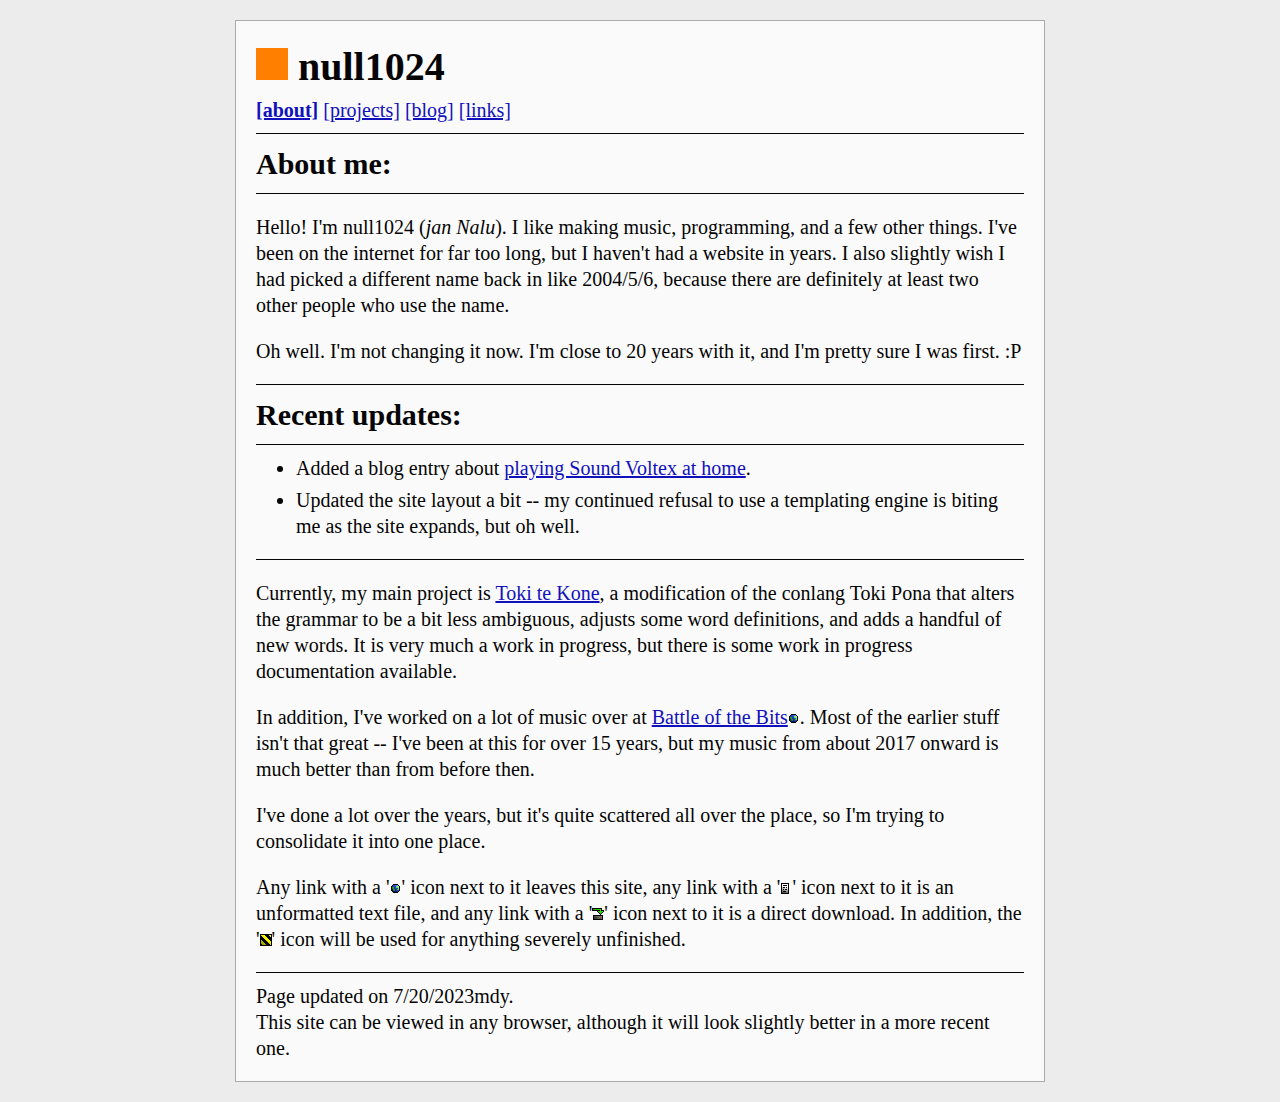
==== index.html @ fa5fdc73 "CSS fixes, blog page update, index page update" ====
<!DOCTYPE html>
<!-- 2023 null1024 -->
<html lang="en">
<head>
<meta charset="utf-8">
<link rel="stylesheet" href="style.css">
<title>[about] | null1024's site</title>
</head>
<body>
<h1><a href="index.html" class="cleanlink"><img src="logo.png" alt="(logo)"> null1024</a></h1>
<!--
remember, if adding to this, you need to change the following other pages that use this bar:
* links, blog, projects
-->
<a href="index.html" class="current_page">[about]</a> <a href="projects.html">[projects]</a> <a href="blog.html">[blog]</a> <a href="links.html">[links]</a>
<hr>
<h2>About me:</h2>
<hr>
<p>Hello! I'm null1024 (<i>jan Nalu</i>). I like making music, programming, and a few other things. I've been on the internet for far too long, but I haven't had a website in years. I also slightly wish I had picked a different name back in like 2004/5/6, because there are definitely at least two other people who use the name.
<p>Oh well. I'm not changing it now. I'm close to 20 years with it, and I'm pretty sure I was first. :P<p>
<hr>
<h2>Recent updates:</h2>
<hr>
<ul>
<li>Added a blog entry about <a href="blogs/0000002-sound-voltex-at-home.html">playing Sound Voltex at home</a>.</li>
<li>Updated the site layout a bit -- my continued refusal to use a templating engine is biting me as the site expands, but oh well.</li>
</ul>
<hr>
<p>Currently, my main project is <a href="toki-te-kone.html">Toki te Kone</a>, a modification of the conlang Toki Pona that alters the grammar to be a bit less ambiguous, adjusts some word definitions, and adds a handful of new words. It is very much a work in progress, but there is some work in progress documentation available.</p>
<p>In addition, I've worked on a lot of music over at <a href="https://battleofthebits.com/barracks/Profile/null1024/">Battle of the Bits<img src="external.png" alt="(external)" width="12" height="12"></a>. Most of the earlier stuff isn't that great -- I've been at this for over 15 years, but my music from about 2017 onward is much better than from before then.</p>
<p>I've done a lot over the years, but it's quite scattered all over the place, so I'm trying to consolidate it into one place.</p>
<p>Any link with a '<img src="external.png" alt="(external)" width="12" height="12">' icon next to it leaves this site, any link with a '<img src="text.png" alt="(text file)" width="12" height="12">' icon next to it is an unformatted text file, and any link with a '<img src="download.png" alt="(download)" width="12" height="12">' icon next to it is a direct download. In addition, the '<img src="construction.png" alt="(under construction)" width="12" height="12">' icon will be used for anything severely unfinished.
<hr>
Page updated on <time datetime="2023-07-20">7/20/2023mdy</time>.<br>
This site can be viewed in any browser, although it will look slightly better in a more recent one.
</body>
</html>
---- style.css ----
/*2023 null1024*/
/*
	colors of note:
	* #ececec - page background color
	* #fafafa - body background color, active link text
	* #040404 - default text color, active link background
	* #11b - link text color
	* #f00 - link hover color
*/

html {
	background-color: #ececec;
}

body {
	width: 60%;
	min-width: 480px;
	margin: 1em auto;
	/*margin-top: 1em;*/
	color: #040404;
	background-color: #fafafa;
	font-size: 1.25em;
	border: 1px solid #aaa;
	padding: 1em;
	/*padding-top: 0;
	border-top:0;*/
	overflow-y: scroll;
	line-height: 1.3;
	/*box-shadow: -4px 4px #d0d0d0 /*dunno*/
}

/* "mobile second", lol */
@media (orientation: portrait) {
	body {
		width: 85%;
		min-width: 0;
		font-size: 2em;
	}
	/*
	TODO: this is a dirty hack that isn't standard, but it does _exactly_ what I need, bleh
	apparently this doesn't work in Firefox?
	*/
	img {
		zoom: 2;
	}
	/*
	the correct form looks something like this, but it doesn't entirely solve the issue
	img { 
		-moz-transform: scale(2);
		-ms-transform: scale(2);
		-o-transform: scale(2);
		-webkit-transform: scale(2);
		transform: scale(2);
	}
	clearly, standards are for chumps :Y
	I'm probably going to need to edit every img tag to do this the correct way, bleh.
	apparently Chrome is planning to drop it
	
	.link_icon { //put outside of this mobile-second area
		width: 12px;
		height: 12px;
	}
	
	.link_icon {
		width: 24px;
		height: 24px
	}
	
	*/
	
}

h1, h2, h3, h4, h5, h6 {
	padding: 0;
	margin: 0;
	margin-bottom: 0.1em;
}

a:link, a:visited {
	color: #11b;
}

/*page you're currently on -- actually, I don't quite use this consistently for that, I need to figure that out*/
/*
todo: figure out something that looks good*/
a.current_page {
	font-weight: bold;
}
/**/

a.cleanlink {
	text-decoration: none;
}

a.cleanlink:link, a.cleanlink:visited {
	color: #040404;
}

a:hover, a.cleanlink:hover {
	color: #f00;
}

a:active, a.cleanlink:active {
	color: #fafafa;
	background-color: #040404;
}

hr {
	border: 0;
	border-top: 1px solid #040404;
	/*border-bottom: 1px solid #ccc;*/
}

ul {
	margin: 0;
	margin-bottom: 1em;
}

li {
	margin-bottom: 6px;
}

a img { /* makes it less ugly in old browsers */
	border: 0;
}

table, th, td {
	border: 1px solid #040404;
	background-color: #fefefe;
}
table {
	border-collapse: collapse;
	margin-left: 4px;
}
caption { /* captions attach to the table */
	border: 1px solid #040404;
	background-color: #eee;
	border-bottom: 0;
}
/**/
th, td, caption {
	padding: 2px;
}


.debug {
	border: 1px solid #f80800;
}
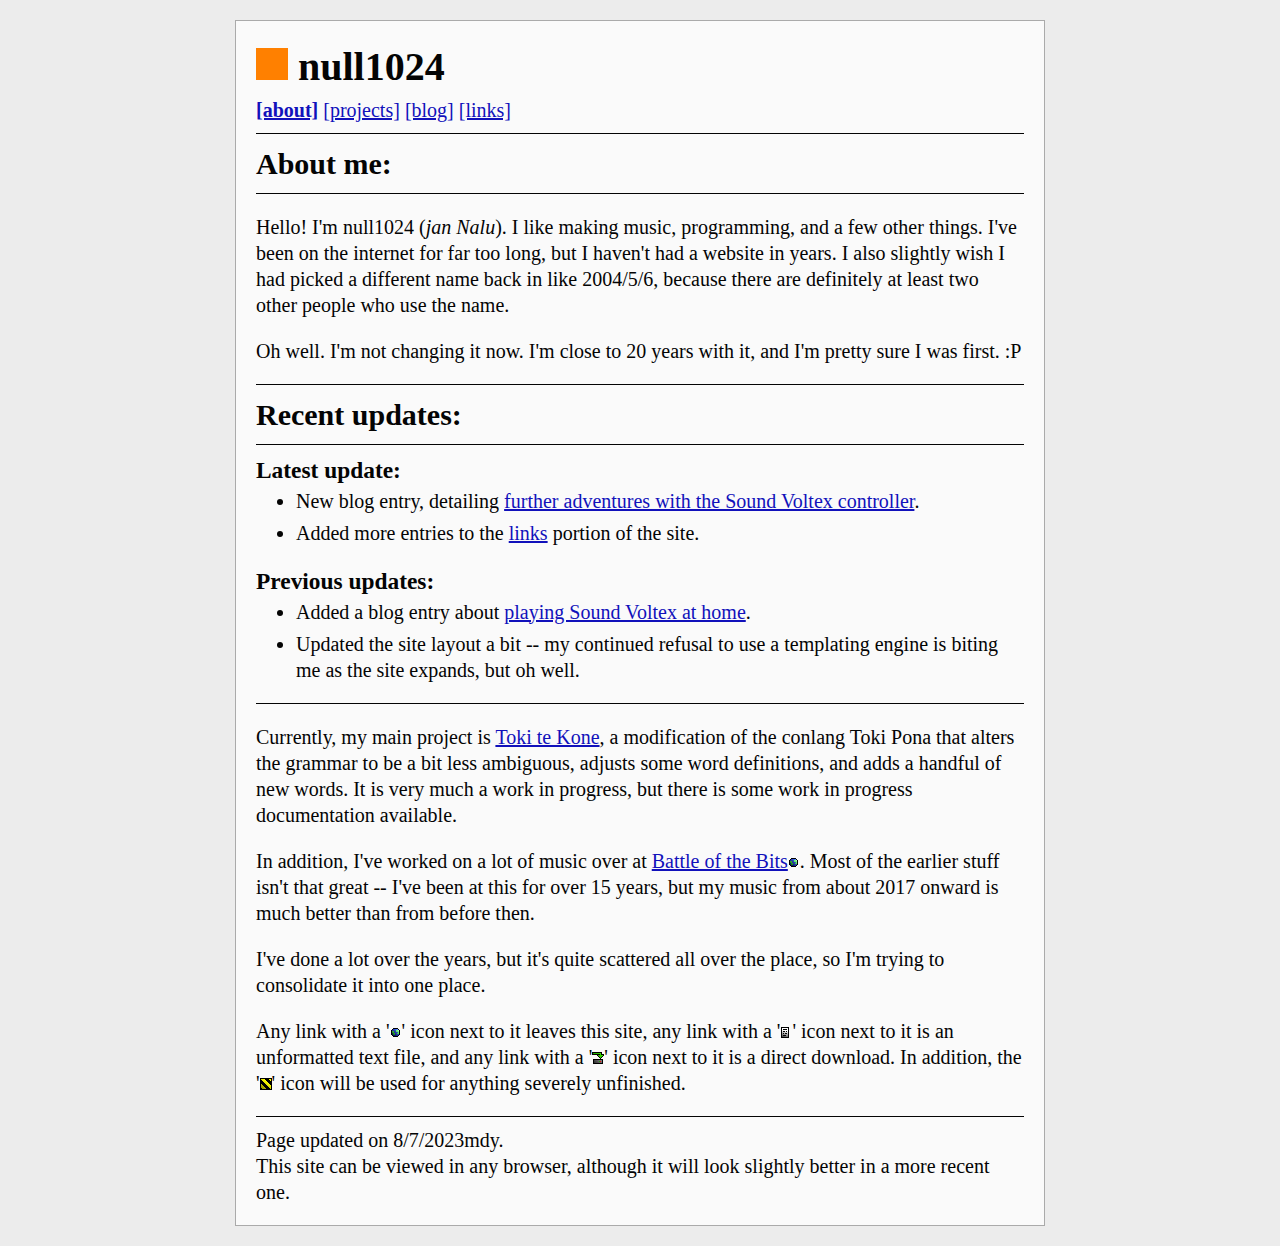
==== commit cf8ebcdc: "General site updates" ====
--- a/index.html
+++ b/index.html
@@ -21,6 +21,12 @@
 <hr>
 <h2>Recent updates:</h2>
 <hr>
+<h3>Latest update:</h3>
+<ul>
+<li>New blog entry, detailing <a href="blogs/0000003-further-adventures-of-sdvx.html">further adventures with the Sound Voltex controller</a>.</li>
+<li>Added more entries to the <a href="links.html#new_links">links</a> portion of the site.</li>
+</ul>
+<h3>Previous updates:</h3>
 <ul>
 <li>Added a blog entry about <a href="blogs/0000002-sound-voltex-at-home.html">playing Sound Voltex at home</a>.</li>
 <li>Updated the site layout a bit -- my continued refusal to use a templating engine is biting me as the site expands, but oh well.</li>
@@ -31,7 +37,7 @@
 <p>I've done a lot over the years, but it's quite scattered all over the place, so I'm trying to consolidate it into one place.</p>
 <p>Any link with a '<img src="external.png" alt="(external)" width="12" height="12">' icon next to it leaves this site, any link with a '<img src="text.png" alt="(text file)" width="12" height="12">' icon next to it is an unformatted text file, and any link with a '<img src="download.png" alt="(download)" width="12" height="12">' icon next to it is a direct download. In addition, the '<img src="construction.png" alt="(under construction)" width="12" height="12">' icon will be used for anything severely unfinished.
 <hr>
-Page updated on <time datetime="2023-07-20">7/20/2023mdy</time>.<br>
+Page updated on <time datetime="2023-08-07">8/7/2023mdy</time>.<br>
 This site can be viewed in any browser, although it will look slightly better in a more recent one.
 </body>
 </html>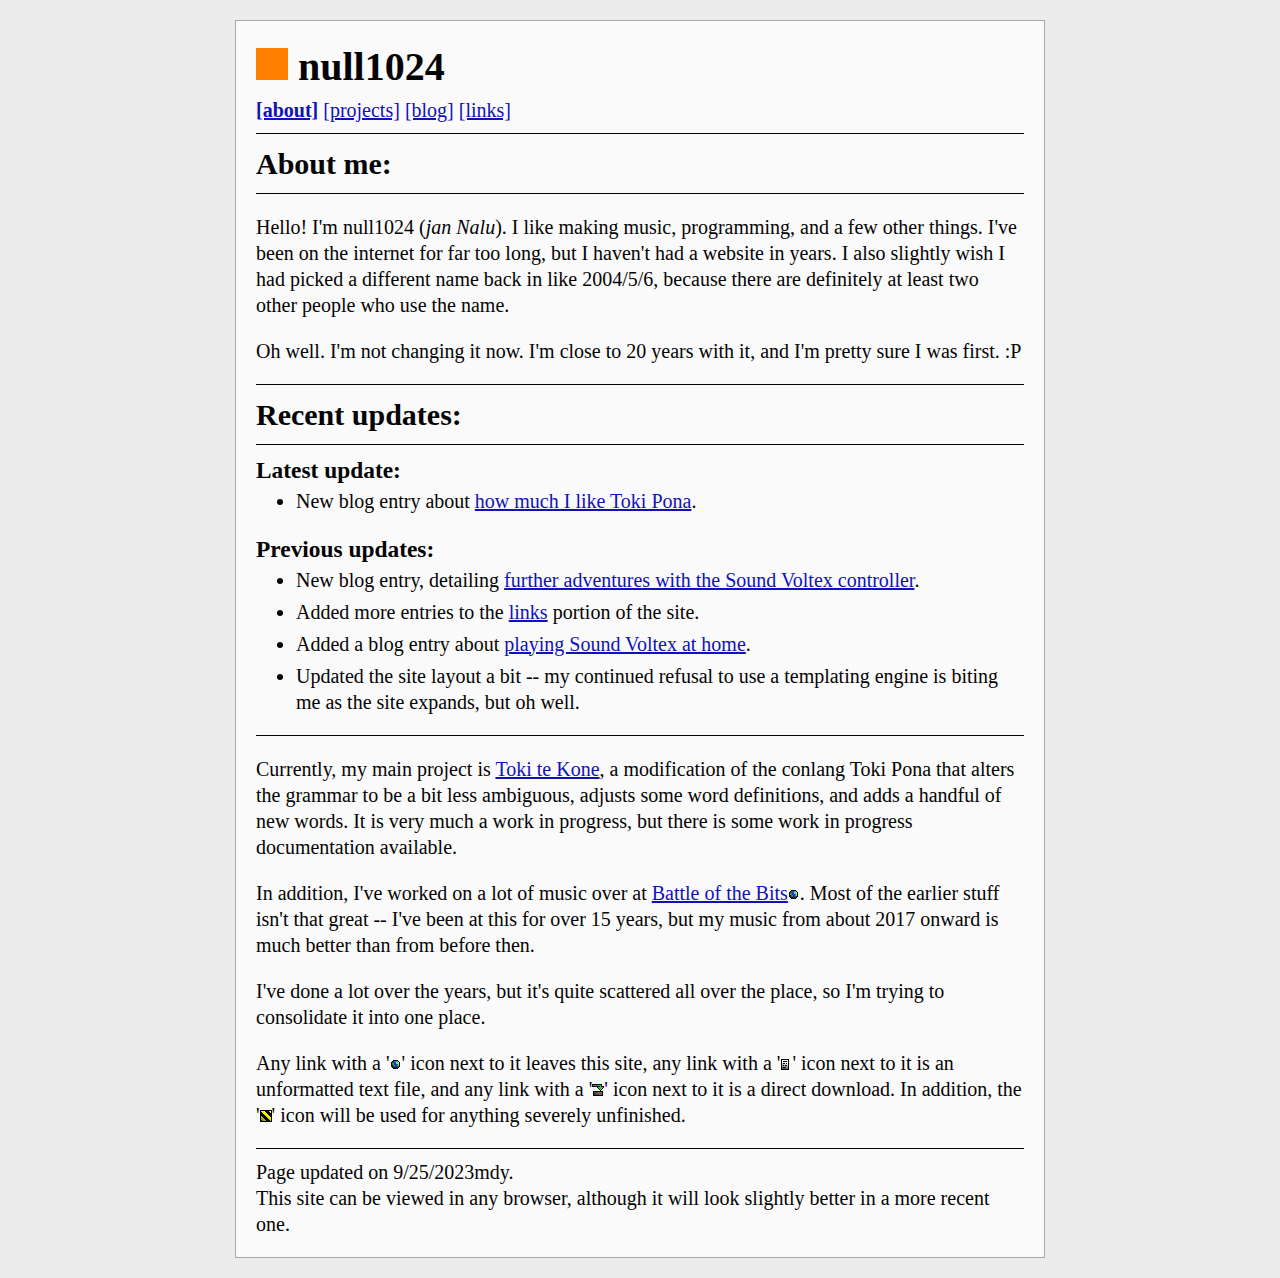
==== commit 0d81a6b1: "New blog entry, minor links page update" ====
--- a/index.html
+++ b/index.html
@@ -23,11 +23,12 @@
 <hr>
 <h3>Latest update:</h3>
 <ul>
-<li>New blog entry, detailing <a href="blogs/0000003-further-adventures-of-sdvx.html">further adventures with the Sound Voltex controller</a>.</li>
-<li>Added more entries to the <a href="links.html#new_links">links</a> portion of the site.</li>
+<li>New blog entry about <a href="blogs/0000004-learn-toki-pona.html">how much I like Toki Pona</a>.</li>
 </ul>
 <h3>Previous updates:</h3>
 <ul>
+<li>New blog entry, detailing <a href="blogs/0000003-further-adventures-of-sdvx.html">further adventures with the Sound Voltex controller</a>.</li>
+<li>Added more entries to the <a href="links.html#new_links">links</a> portion of the site.
 <li>Added a blog entry about <a href="blogs/0000002-sound-voltex-at-home.html">playing Sound Voltex at home</a>.</li>
 <li>Updated the site layout a bit -- my continued refusal to use a templating engine is biting me as the site expands, but oh well.</li>
 </ul>
@@ -37,7 +38,7 @@
 <p>I've done a lot over the years, but it's quite scattered all over the place, so I'm trying to consolidate it into one place.</p>
 <p>Any link with a '<img src="external.png" alt="(external)" width="12" height="12">' icon next to it leaves this site, any link with a '<img src="text.png" alt="(text file)" width="12" height="12">' icon next to it is an unformatted text file, and any link with a '<img src="download.png" alt="(download)" width="12" height="12">' icon next to it is a direct download. In addition, the '<img src="construction.png" alt="(under construction)" width="12" height="12">' icon will be used for anything severely unfinished.
 <hr>
-Page updated on <time datetime="2023-08-07">8/7/2023mdy</time>.<br>
+Page updated on <time datetime="2023-09-25">9/25/2023mdy</time>.<br>
 This site can be viewed in any browser, although it will look slightly better in a more recent one.
 </body>
-</html>+</html>
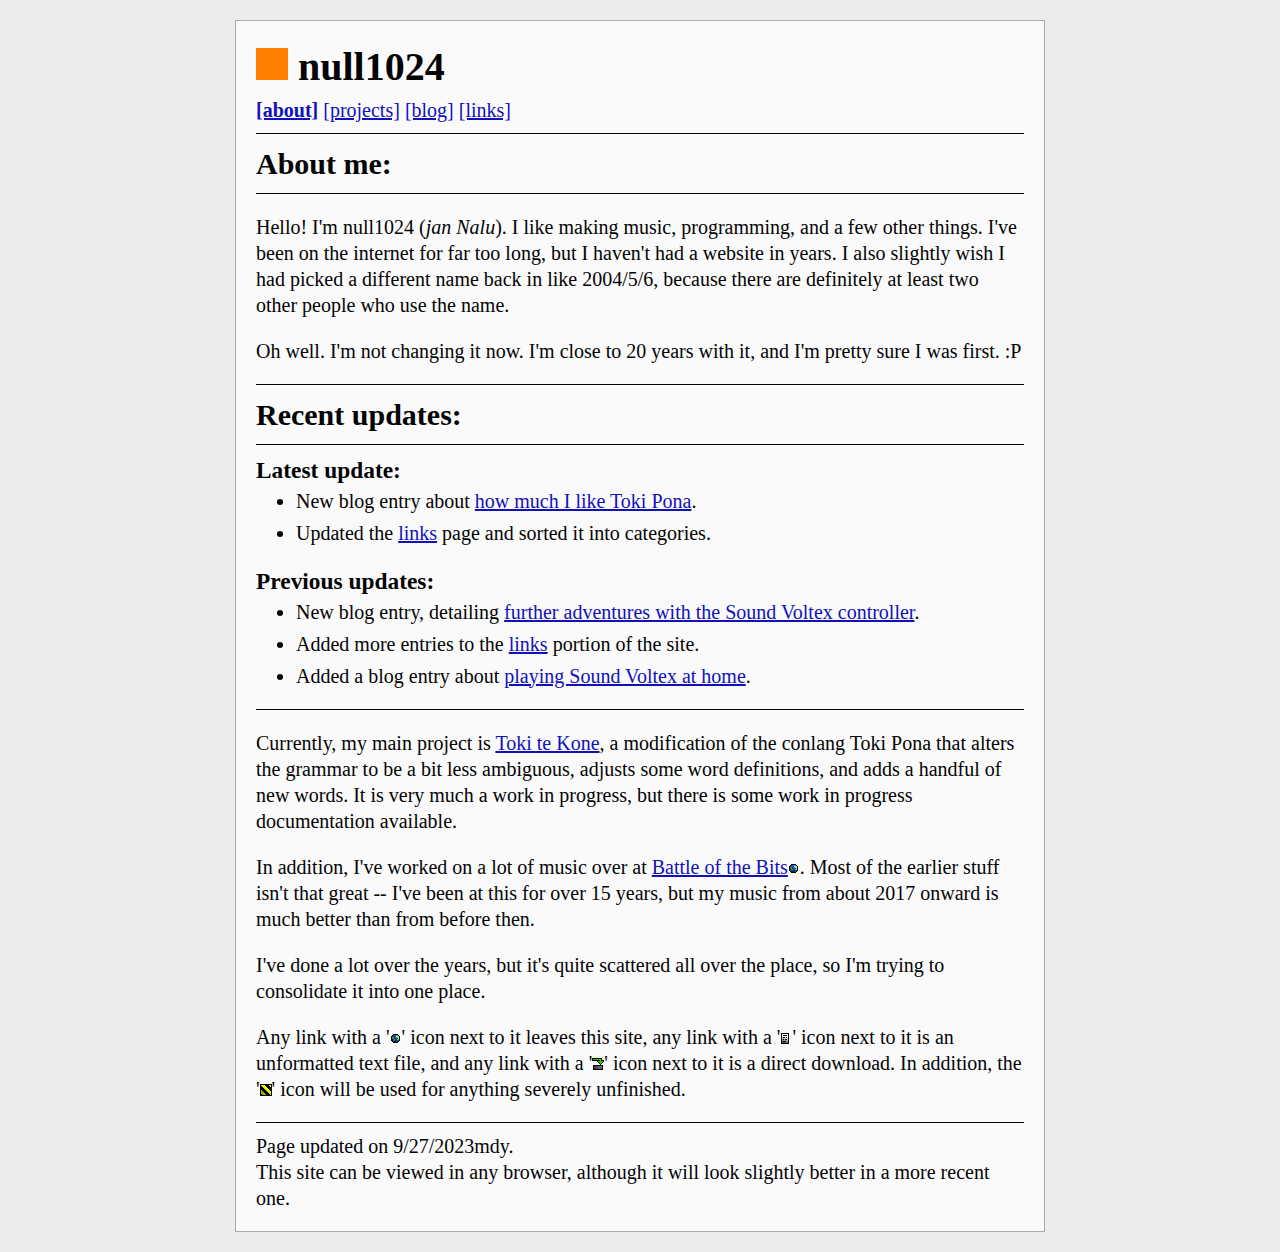
==== commit 09a9d6b3: "Sorted links page" ====
--- a/index.html
+++ b/index.html
@@ -24,13 +24,13 @@
 <h3>Latest update:</h3>
 <ul>
 <li>New blog entry about <a href="blogs/0000004-learn-toki-pona.html">how much I like Toki Pona</a>.</li>
+<li>Updated the <a href="links.html#new_links">links</a> page and sorted it into categories.
 </ul>
 <h3>Previous updates:</h3>
 <ul>
 <li>New blog entry, detailing <a href="blogs/0000003-further-adventures-of-sdvx.html">further adventures with the Sound Voltex controller</a>.</li>
 <li>Added more entries to the <a href="links.html#new_links">links</a> portion of the site.
 <li>Added a blog entry about <a href="blogs/0000002-sound-voltex-at-home.html">playing Sound Voltex at home</a>.</li>
-<li>Updated the site layout a bit -- my continued refusal to use a templating engine is biting me as the site expands, but oh well.</li>
 </ul>
 <hr>
 <p>Currently, my main project is <a href="toki-te-kone.html">Toki te Kone</a>, a modification of the conlang Toki Pona that alters the grammar to be a bit less ambiguous, adjusts some word definitions, and adds a handful of new words. It is very much a work in progress, but there is some work in progress documentation available.</p>
@@ -38,7 +38,7 @@
 <p>I've done a lot over the years, but it's quite scattered all over the place, so I'm trying to consolidate it into one place.</p>
 <p>Any link with a '<img src="external.png" alt="(external)" width="12" height="12">' icon next to it leaves this site, any link with a '<img src="text.png" alt="(text file)" width="12" height="12">' icon next to it is an unformatted text file, and any link with a '<img src="download.png" alt="(download)" width="12" height="12">' icon next to it is a direct download. In addition, the '<img src="construction.png" alt="(under construction)" width="12" height="12">' icon will be used for anything severely unfinished.
 <hr>
-Page updated on <time datetime="2023-09-25">9/25/2023mdy</time>.<br>
+Page updated on <time datetime="2023-09-27">9/27/2023mdy</time>.<br>
 This site can be viewed in any browser, although it will look slightly better in a more recent one.
 </body>
 </html>
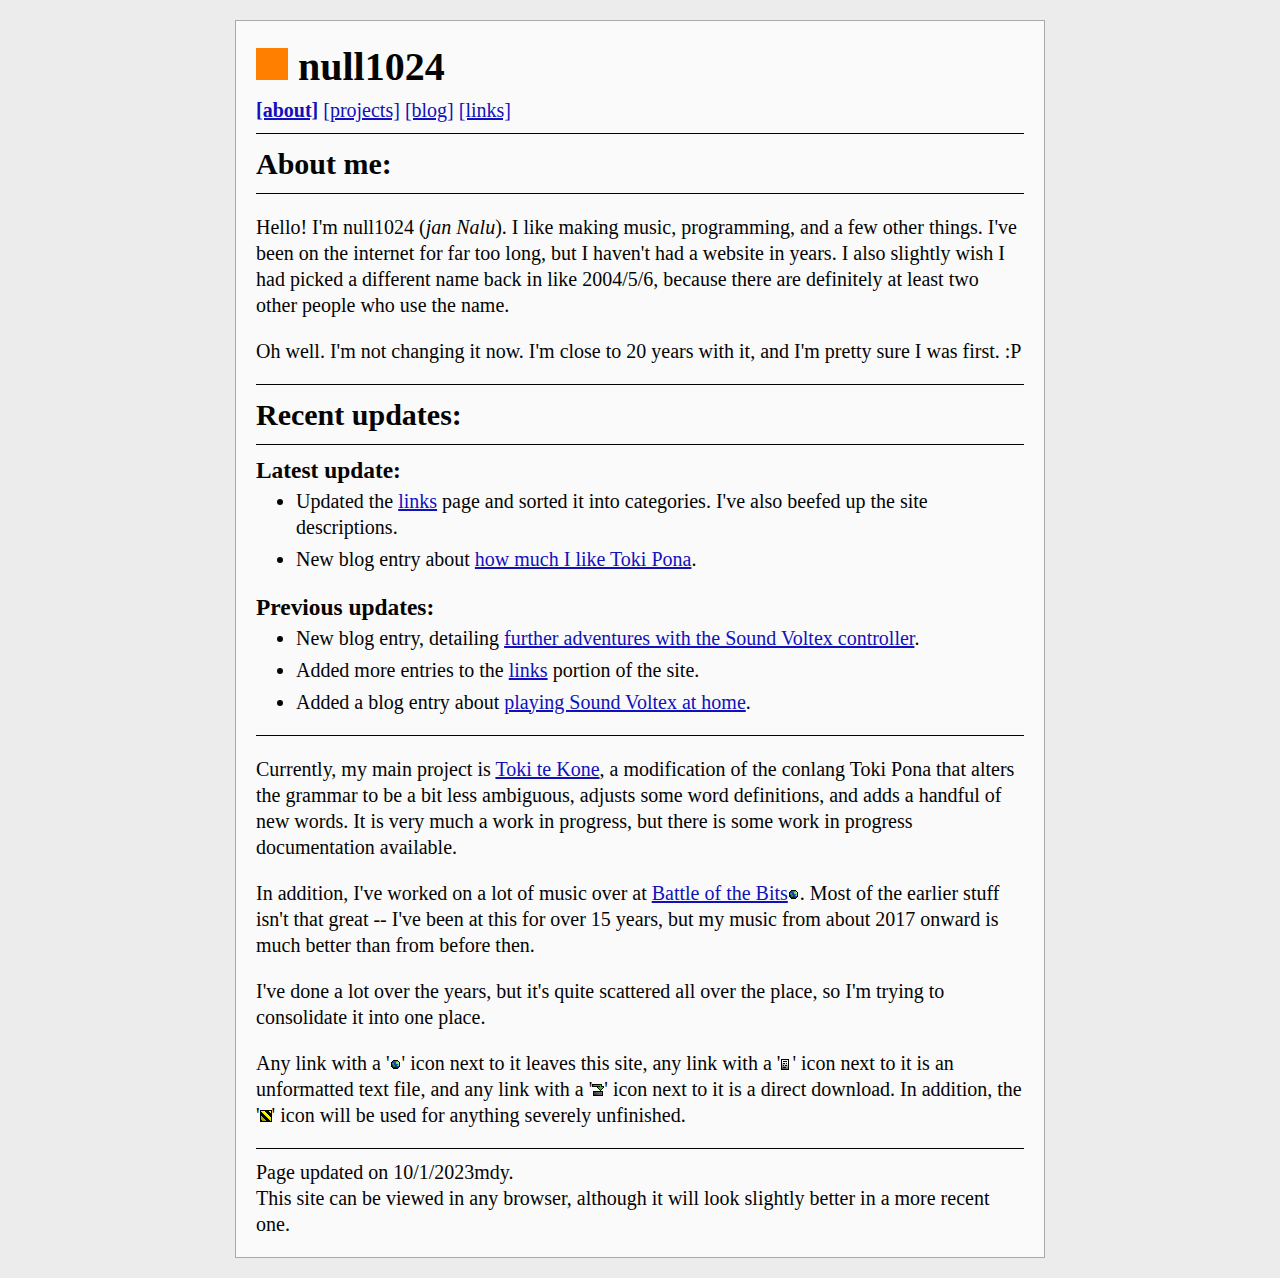
==== commit 16ff3d65: "Links, links, links." ====
--- a/index.html
+++ b/index.html
@@ -23,8 +23,8 @@
 <hr>
 <h3>Latest update:</h3>
 <ul>
+<li>Updated the <a href="links.html#new_links">links</a> page and sorted it into categories. I've also beefed up the site descriptions.
 <li>New blog entry about <a href="blogs/0000004-learn-toki-pona.html">how much I like Toki Pona</a>.</li>
-<li>Updated the <a href="links.html#new_links">links</a> page and sorted it into categories.
 </ul>
 <h3>Previous updates:</h3>
 <ul>
@@ -38,7 +38,7 @@
 <p>I've done a lot over the years, but it's quite scattered all over the place, so I'm trying to consolidate it into one place.</p>
 <p>Any link with a '<img src="external.png" alt="(external)" width="12" height="12">' icon next to it leaves this site, any link with a '<img src="text.png" alt="(text file)" width="12" height="12">' icon next to it is an unformatted text file, and any link with a '<img src="download.png" alt="(download)" width="12" height="12">' icon next to it is a direct download. In addition, the '<img src="construction.png" alt="(under construction)" width="12" height="12">' icon will be used for anything severely unfinished.
 <hr>
-Page updated on <time datetime="2023-09-27">9/27/2023mdy</time>.<br>
+Page updated on <time datetime="2023-10-01">10/1/2023mdy</time>.<br>
 This site can be viewed in any browser, although it will look slightly better in a more recent one.
 </body>
 </html>
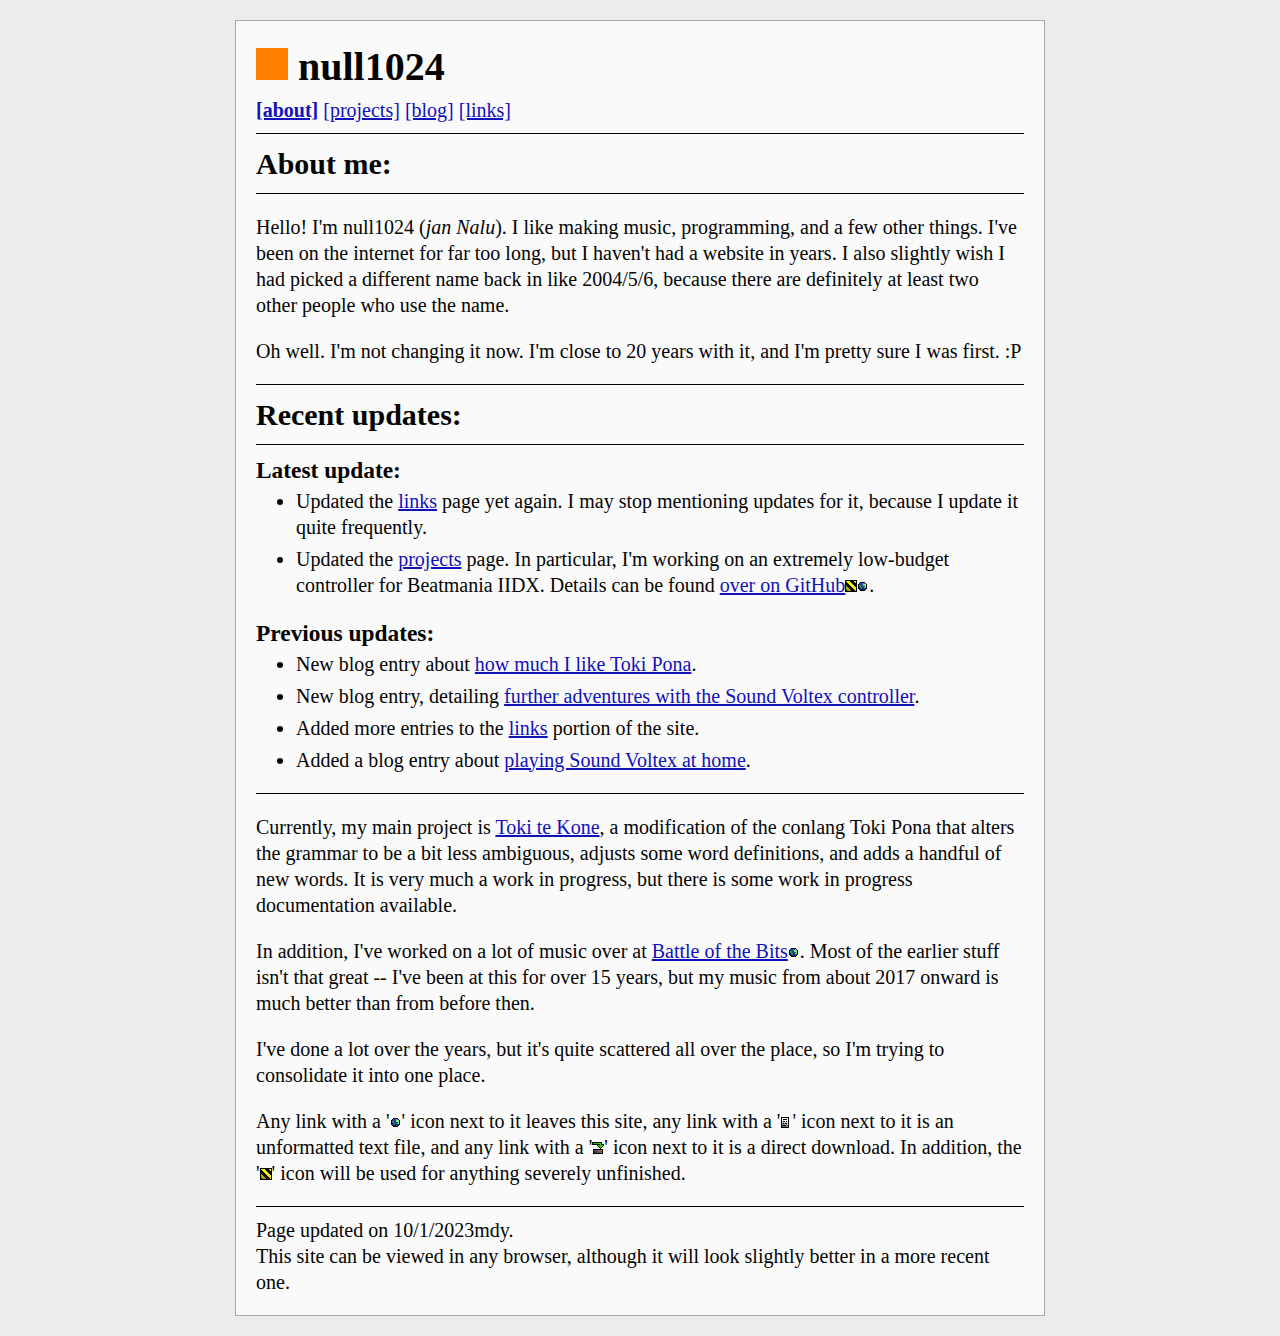
==== commit 9eec611e: "Added new project." ====
--- a/index.html
+++ b/index.html
@@ -23,11 +23,12 @@
 <hr>
 <h3>Latest update:</h3>
 <ul>
-<li>Updated the <a href="links.html#new_links">links</a> page and sorted it into categories. I've also beefed up the site descriptions.
-<li>New blog entry about <a href="blogs/0000004-learn-toki-pona.html">how much I like Toki Pona</a>.</li>
+<li>Updated the <a href="links.html#new_links">links</a> page yet again. I may stop mentioning updates for it, because I update it quite frequently.</li>
+<li>Updated the <a href="projects.html">projects</a> page. In particular, I'm working on an extremely low-budget controller for Beatmania IIDX. Details can be found <a href="https://github.com/null1024/Pico-Game-Controller-cheap/tree/main">over on GitHub<img src="construction.png" alt="(under construction)" width="12" height="12"><img src="external.png" alt="(external)" width="12" height="12"></a>.</li>
 </ul>
 <h3>Previous updates:</h3>
 <ul>
+<li>New blog entry about <a href="blogs/0000004-learn-toki-pona.html">how much I like Toki Pona</a>.</li>
 <li>New blog entry, detailing <a href="blogs/0000003-further-adventures-of-sdvx.html">further adventures with the Sound Voltex controller</a>.</li>
 <li>Added more entries to the <a href="links.html#new_links">links</a> portion of the site.
 <li>Added a blog entry about <a href="blogs/0000002-sound-voltex-at-home.html">playing Sound Voltex at home</a>.</li>
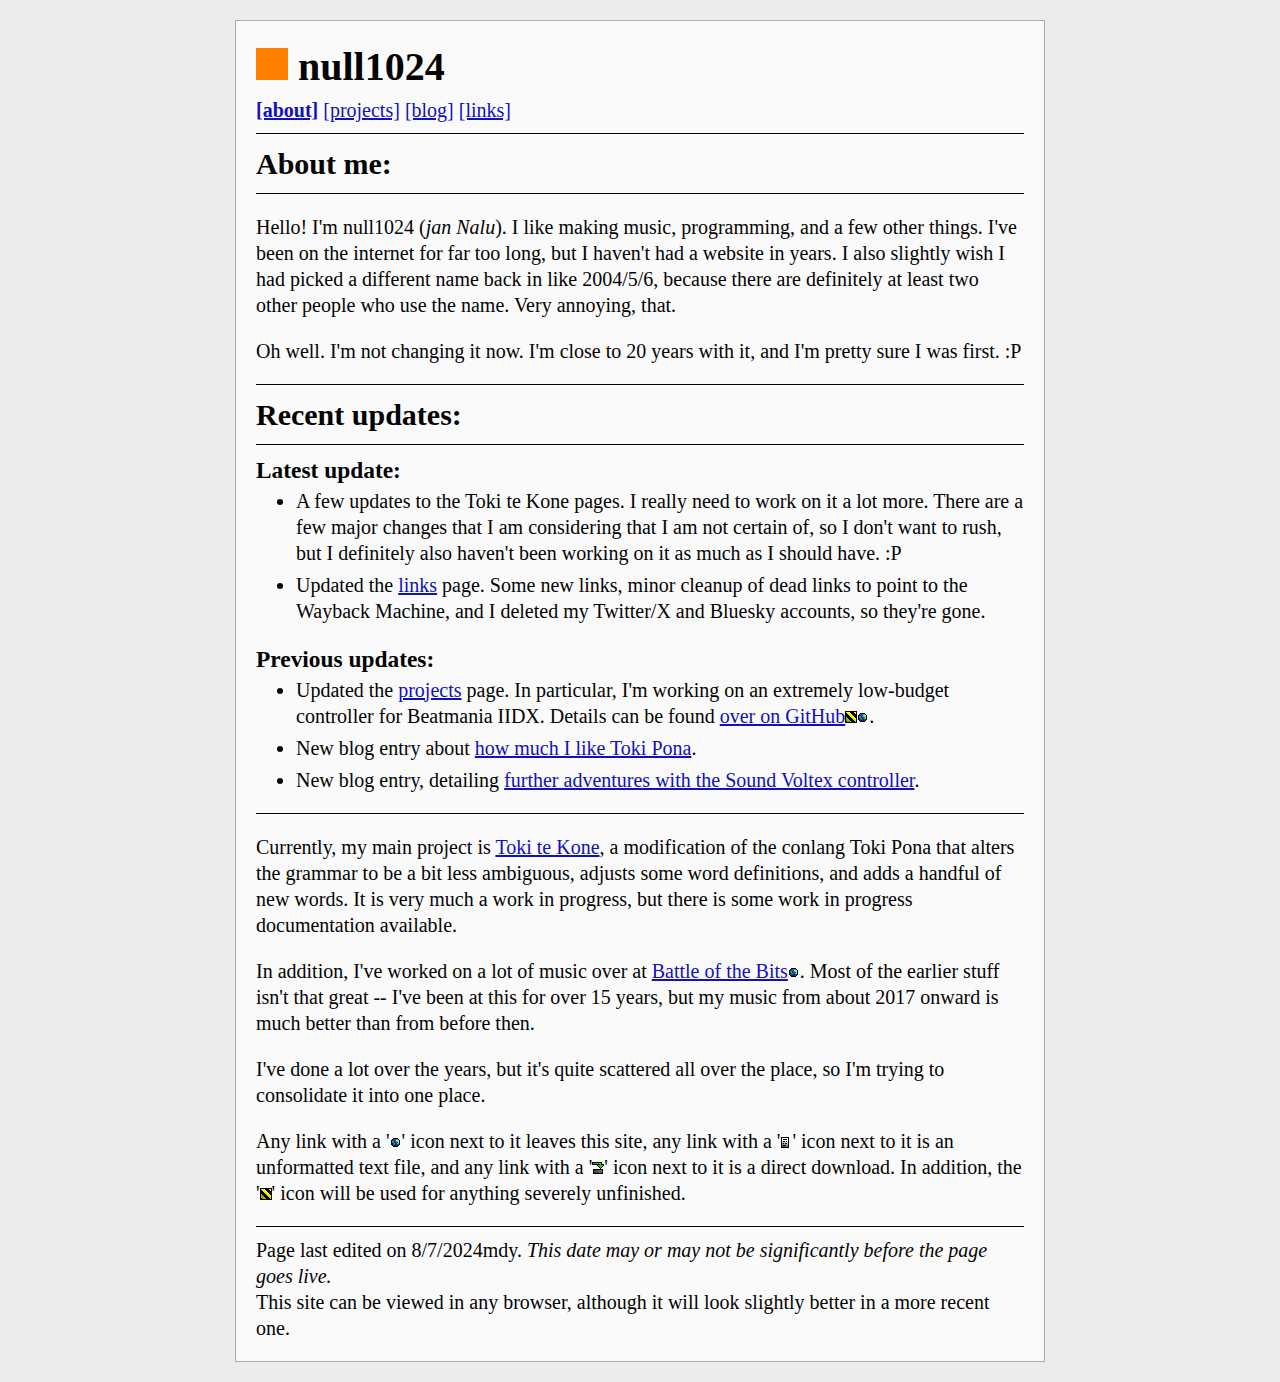
==== commit 765de8ce: "site update" ====
--- a/index.html
+++ b/index.html
@@ -16,22 +16,21 @@
 <hr>
 <h2>About me:</h2>
 <hr>
-<p>Hello! I'm null1024 (<i>jan Nalu</i>). I like making music, programming, and a few other things. I've been on the internet for far too long, but I haven't had a website in years. I also slightly wish I had picked a different name back in like 2004/5/6, because there are definitely at least two other people who use the name.
+<p>Hello! I'm null1024 (<i>jan Nalu</i>). I like making music, programming, and a few other things. I've been on the internet for far too long, but I haven't had a website in years. I also slightly wish I had picked a different name back in like 2004/5/6, because there are definitely at least two other people who use the name. Very annoying, that.
 <p>Oh well. I'm not changing it now. I'm close to 20 years with it, and I'm pretty sure I was first. :P<p>
 <hr>
 <h2>Recent updates:</h2>
 <hr>
 <h3>Latest update:</h3>
 <ul>
-<li>Updated the <a href="links.html#new_links">links</a> page yet again. I may stop mentioning updates for it, because I update it quite frequently.</li>
-<li>Updated the <a href="projects.html">projects</a> page. In particular, I'm working on an extremely low-budget controller for Beatmania IIDX. Details can be found <a href="https://github.com/null1024/Pico-Game-Controller-cheap/tree/main">over on GitHub<img src="construction.png" alt="(under construction)" width="12" height="12"><img src="external.png" alt="(external)" width="12" height="12"></a>.</li>
+<li>A few updates to the Toki te Kone pages. I really need to work on it a lot more. There are a few major changes that I am considering that I am not certain of, so I don't want to rush, but I definitely also haven't been working on it as much as I should have. :P</li>
+<li>Updated the <a href="links.html#new_links">links</a> page. Some new links, minor cleanup of dead links to point to the Wayback Machine, and I deleted my Twitter/X and Bluesky accounts, so they're gone.</li>
 </ul>
 <h3>Previous updates:</h3>
 <ul>
+<li>Updated the <a href="projects.html">projects</a> page. In particular, I'm working on an extremely low-budget controller for Beatmania IIDX. Details can be found <a href="https://github.com/null1024/Pico-Game-Controller-cheap/tree/main">over on GitHub<img src="construction.png" alt="(under construction)" width="12" height="12"><img src="external.png" alt="(external)" width="12" height="12"></a>.</li>
 <li>New blog entry about <a href="blogs/0000004-learn-toki-pona.html">how much I like Toki Pona</a>.</li>
 <li>New blog entry, detailing <a href="blogs/0000003-further-adventures-of-sdvx.html">further adventures with the Sound Voltex controller</a>.</li>
-<li>Added more entries to the <a href="links.html#new_links">links</a> portion of the site.
-<li>Added a blog entry about <a href="blogs/0000002-sound-voltex-at-home.html">playing Sound Voltex at home</a>.</li>
 </ul>
 <hr>
 <p>Currently, my main project is <a href="toki-te-kone.html">Toki te Kone</a>, a modification of the conlang Toki Pona that alters the grammar to be a bit less ambiguous, adjusts some word definitions, and adds a handful of new words. It is very much a work in progress, but there is some work in progress documentation available.</p>
@@ -39,7 +38,7 @@
 <p>I've done a lot over the years, but it's quite scattered all over the place, so I'm trying to consolidate it into one place.</p>
 <p>Any link with a '<img src="external.png" alt="(external)" width="12" height="12">' icon next to it leaves this site, any link with a '<img src="text.png" alt="(text file)" width="12" height="12">' icon next to it is an unformatted text file, and any link with a '<img src="download.png" alt="(download)" width="12" height="12">' icon next to it is a direct download. In addition, the '<img src="construction.png" alt="(under construction)" width="12" height="12">' icon will be used for anything severely unfinished.
 <hr>
-Page updated on <time datetime="2023-10-01">10/1/2023mdy</time>.<br>
+Page last edited on <time datetime="2024-08-07">8/7/2024mdy</time>. <i>This date may or may not be significantly before the page goes live.</i><br>
 This site can be viewed in any browser, although it will look slightly better in a more recent one.
 </body>
 </html>
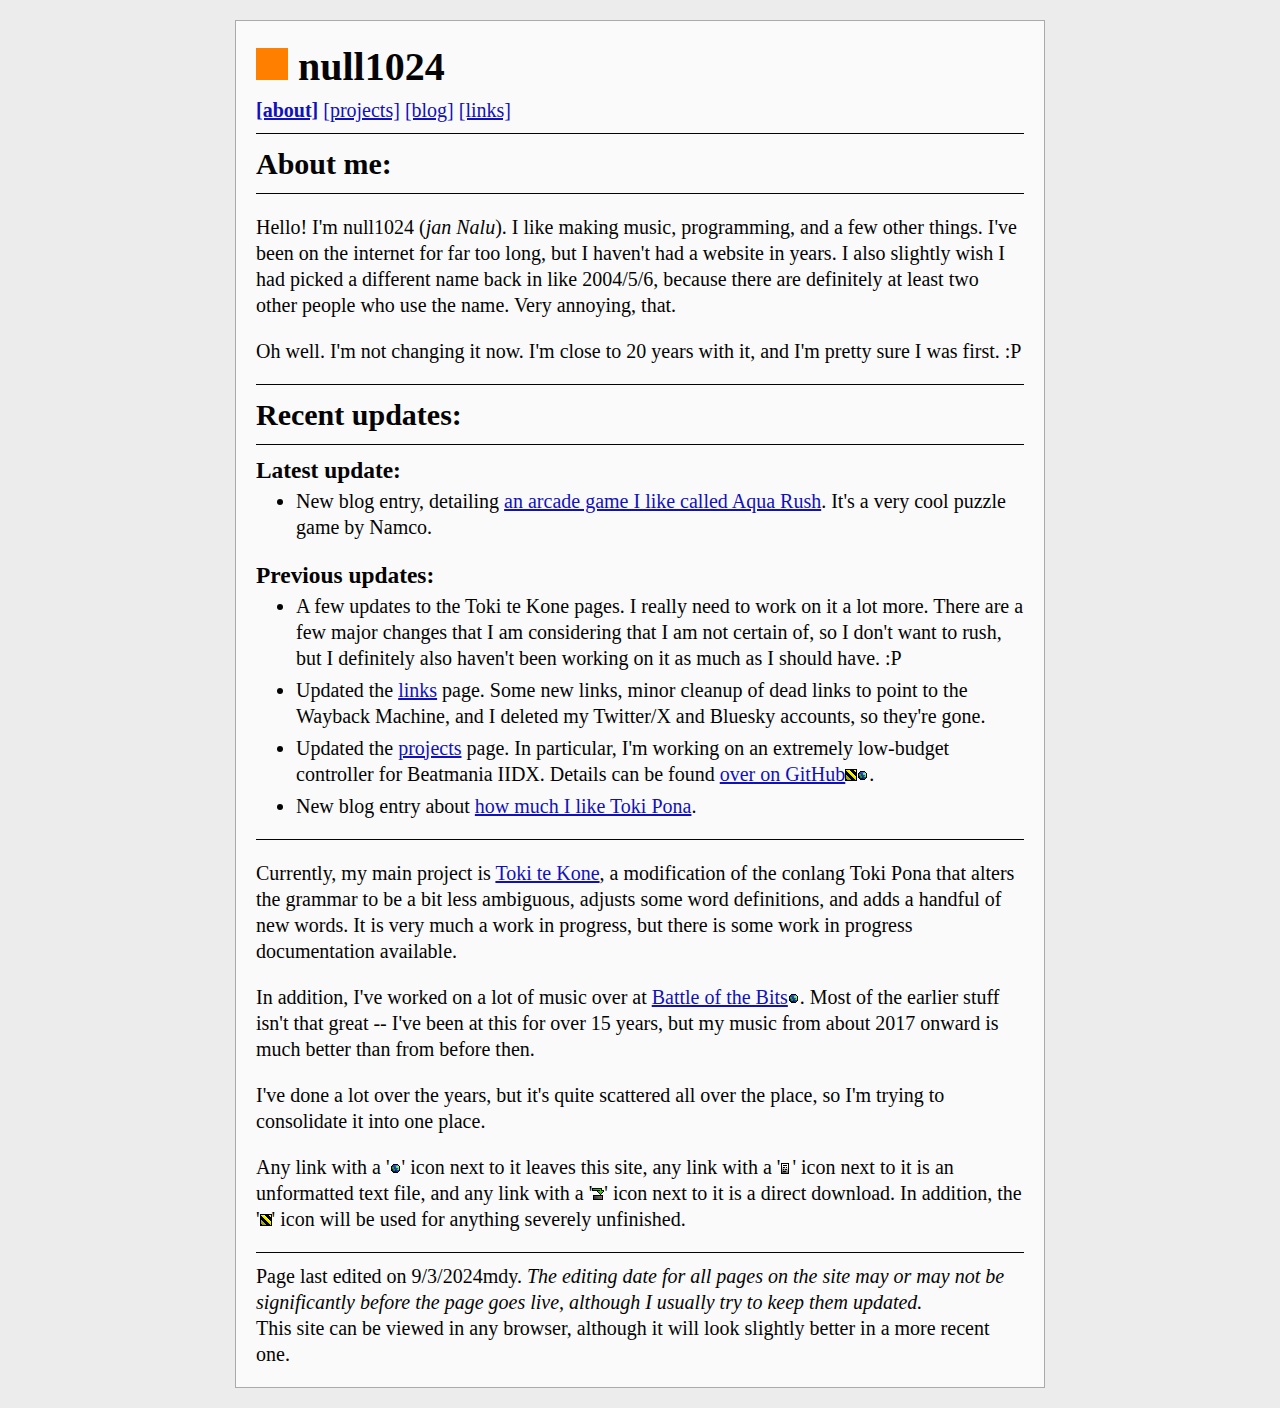
==== commit 5aa1a3c7: "blog update" ====
--- a/index.html
+++ b/index.html
@@ -23,14 +23,14 @@
 <hr>
 <h3>Latest update:</h3>
 <ul>
-<li>A few updates to the Toki te Kone pages. I really need to work on it a lot more. There are a few major changes that I am considering that I am not certain of, so I don't want to rush, but I definitely also haven't been working on it as much as I should have. :P</li>
-<li>Updated the <a href="links.html#new_links">links</a> page. Some new links, minor cleanup of dead links to point to the Wayback Machine, and I deleted my Twitter/X and Bluesky accounts, so they're gone.</li>
+<li>New blog entry, detailing <a href="blogs/0000005-games-i-like-aqua-rush.html">an arcade game I like called Aqua Rush</a>. It's a very cool puzzle game by Namco.</li>
 </ul>
 <h3>Previous updates:</h3>
 <ul>
+<li>A few updates to the Toki te Kone pages. I really need to work on it a lot more. There are a few major changes that I am considering that I am not certain of, so I don't want to rush, but I definitely also haven't been working on it as much as I should have. :P</li>
+<li>Updated the <a href="links.html#new_links">links</a> page. Some new links, minor cleanup of dead links to point to the Wayback Machine, and I deleted my Twitter/X and Bluesky accounts, so they're gone.</li>
 <li>Updated the <a href="projects.html">projects</a> page. In particular, I'm working on an extremely low-budget controller for Beatmania IIDX. Details can be found <a href="https://github.com/null1024/Pico-Game-Controller-cheap/tree/main">over on GitHub<img src="construction.png" alt="(under construction)" width="12" height="12"><img src="external.png" alt="(external)" width="12" height="12"></a>.</li>
 <li>New blog entry about <a href="blogs/0000004-learn-toki-pona.html">how much I like Toki Pona</a>.</li>
-<li>New blog entry, detailing <a href="blogs/0000003-further-adventures-of-sdvx.html">further adventures with the Sound Voltex controller</a>.</li>
 </ul>
 <hr>
 <p>Currently, my main project is <a href="toki-te-kone.html">Toki te Kone</a>, a modification of the conlang Toki Pona that alters the grammar to be a bit less ambiguous, adjusts some word definitions, and adds a handful of new words. It is very much a work in progress, but there is some work in progress documentation available.</p>
@@ -38,7 +38,7 @@
 <p>I've done a lot over the years, but it's quite scattered all over the place, so I'm trying to consolidate it into one place.</p>
 <p>Any link with a '<img src="external.png" alt="(external)" width="12" height="12">' icon next to it leaves this site, any link with a '<img src="text.png" alt="(text file)" width="12" height="12">' icon next to it is an unformatted text file, and any link with a '<img src="download.png" alt="(download)" width="12" height="12">' icon next to it is a direct download. In addition, the '<img src="construction.png" alt="(under construction)" width="12" height="12">' icon will be used for anything severely unfinished.
 <hr>
-Page last edited on <time datetime="2024-08-07">8/7/2024mdy</time>. <i>This date may or may not be significantly before the page goes live.</i><br>
+Page last edited on <time datetime="2024-09-03">9/3/2024mdy</time>. <i>The editing date for all pages on the site may or may not be significantly before the page goes live, although I usually try to keep them updated.</i><br>
 This site can be viewed in any browser, although it will look slightly better in a more recent one.
 </body>
 </html>
